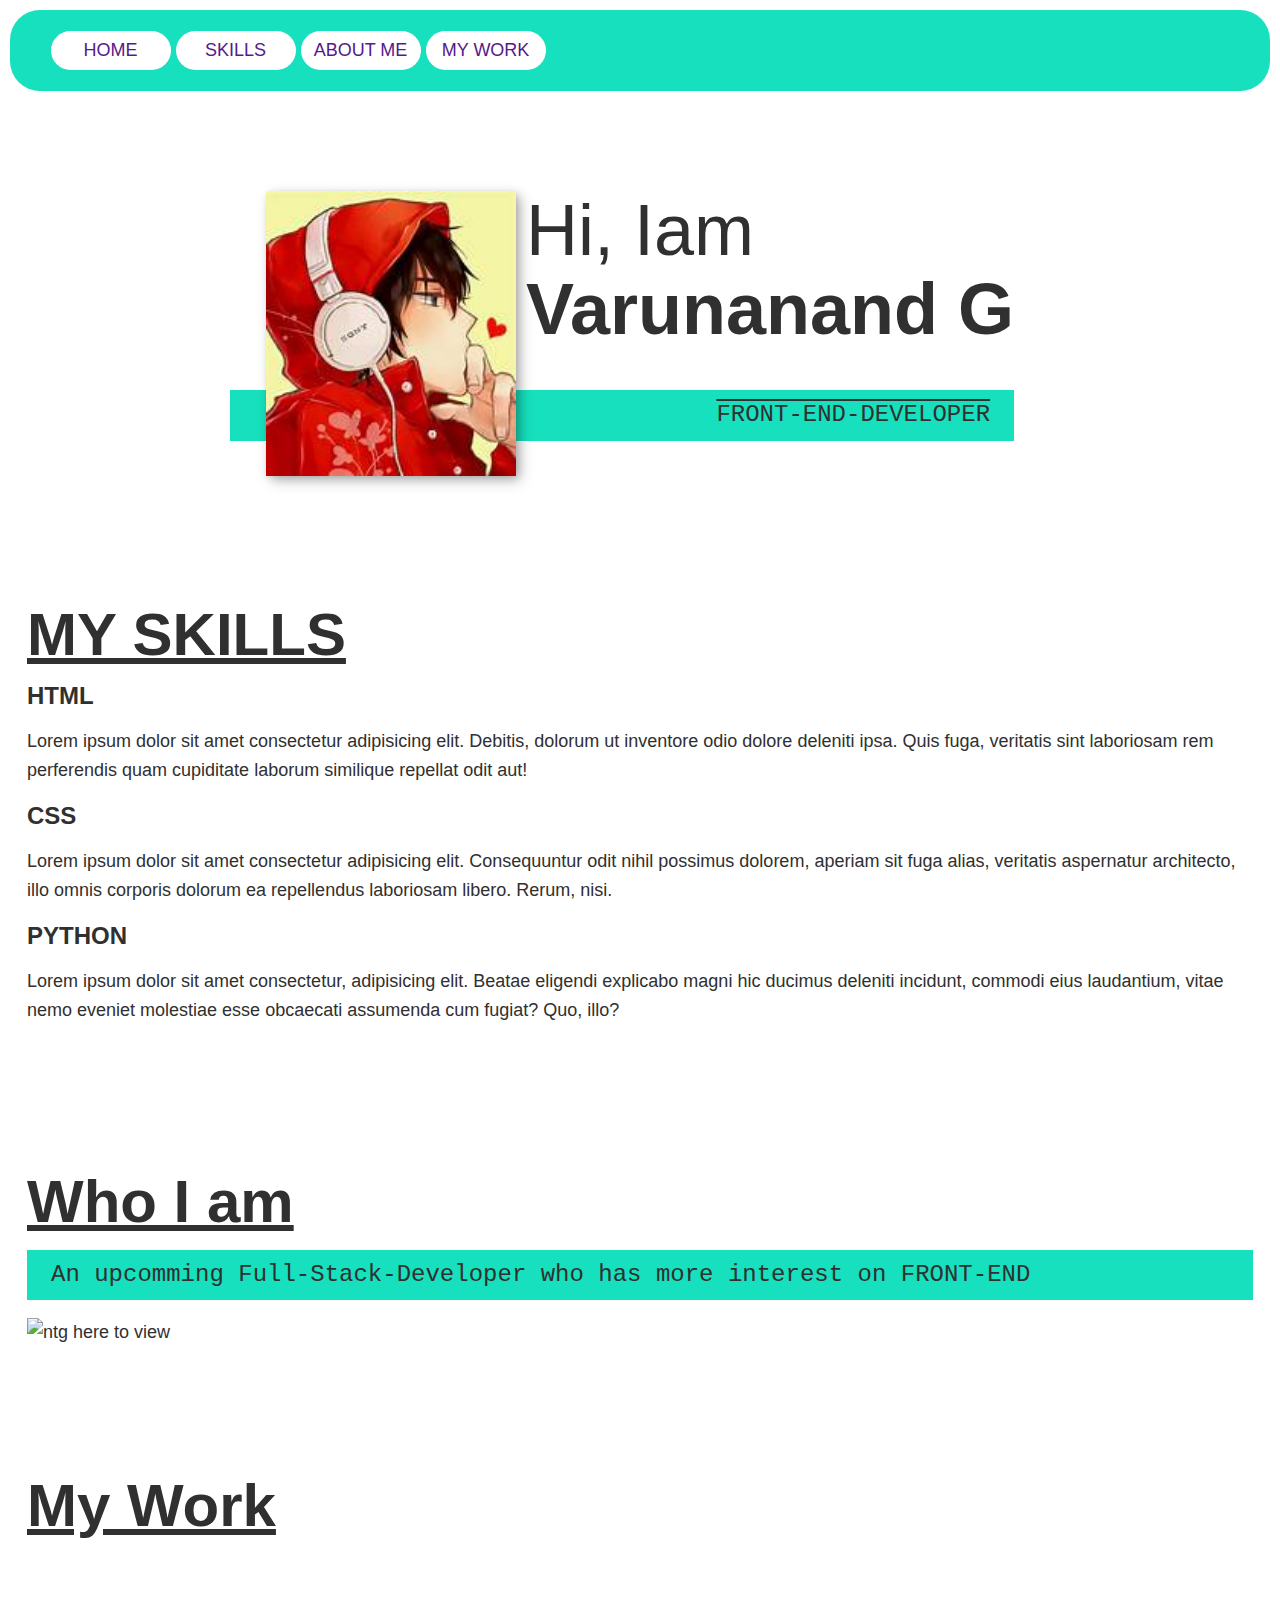
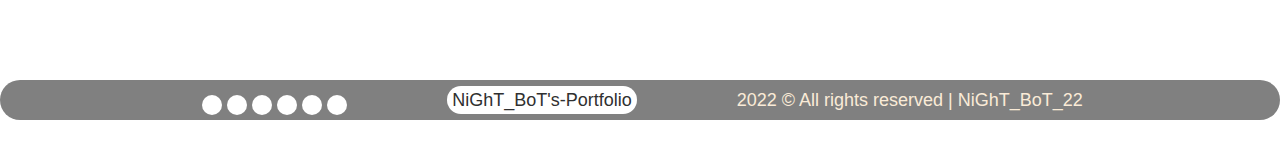
==== index.html @ c7f57b4f "Update index.html" ====
<!DOCTYPE html>
<html lang="en">
<head>
    <meta charset="UTF-8">
    <meta http-equiv="X-UA-Compatible" content="IE=edge">
    <meta name="viewport" content="width=device-width, initial-scale=1.0">
    <title>N_B's Portfolio-type1</title>

    <!-- fonts api from cdnjs.com -->

    <link rel="stylesheet" href="https://cdnjs.cloudflare.com/ajax/libs/normalize/8.0.1/normalize.min.css">

    <!-- <link rel="stylesheet"
    href="https://cdnjs.cloudflare.com/ajax/libs/font-awesome/6.1.1/css/all.css" 
    integrity="sha512-bLT0Qm9VnAYZDflyKcBaQ2gg0hSYNQrJ8RilYldYQ1FxQYoCLtUjuuRuZo+fjqhx/qtq/1itJ0C2ejDxltZVFg==" crossorigin="anonymous"> -->

    <link rel="stylesheet" href="./css/style.css">
    <link rel="stylesheet" href="./css/soc-style.css">

    <link rel="stylesheet" href="https://cdnjs.cloudflare.com/ajax/libs/font-awesome/6.1.1/css/all.min.css" integrity="sha512-KfkfwYDsLkIlwQp6LFnl8zNdLGxu9YAA1QvwINks4PhcElQSvqcyVLLD9aMhXd13uQjoXtEKNosOWaZqXgel0g==" crossorigin="anonymous" referrerpolicy="no-referrer" />

    <!-- fonts api from cdnjs.com -->

    <!-- google fonts api -->

    <!-- <link rel="preconnect" href="https://fonts.googleapis.com">
    <link rel="preconnect" href="https://fonts.gstatic.com" crossorigin>
    <link href="https://fonts.googleapis.com/css2?family=Source+code+Pro:400,900|Source+Sans+Pro:300,900&display=swap" rel="stylesheet"> -->

    <!-- google fonts api -->
</head>
<body>
    <header>
       
        <div class="nav__bar">
            <ul>
                <li class="nav__item"><a href="">HOME</a></li>
                <li class="nav__item"><a href="">SKILLS</a></li>
                <li class="nav__item"><a href="">ABOUT ME</a></li>
                <li class="nav__item"><a href="">MY WORK</a></li>  
            </ul>            
        </div>
    </header>

    <!-- INTRODUCTION -->
    <section class="intro" id="home">
        <h1 class="section__title section__title--intro">
            Hi, Iam <strong>Varunanand G</strong>
        </h1>
        <p class="section__subtitle section__subtitle--intro">FRONT-END-DEVELOPER</p>
        <img src="./img/img0.jpg" alt="a picture of varunanand" class="intro__img">
    </section>

    <!-- MY Skills -->
    <section class="my--skills" id="skills">
        <u><h2 class="section__title section__title--skills">MY SKILLS</h2></u>
        <div class="skills"> <!-- skills> -->

            <div class="skill"> <!-- skill> -->
                <u><h3>HTML</h3></u>
                <p>
                    Lorem ipsum dolor sit amet consectetur adipisicing elit. Debitis, dolorum ut inventore odio dolore deleniti ipsa. Quis fuga, veritatis sint laboriosam rem perferendis quam cupiditate laborum similique repellat odit aut!
                </p>
            </div> <!-- skill> -->

            <div class="skill"> <!-- skill> -->
                <u><h3>CSS</h3></u>
                <p>
                    Lorem ipsum dolor sit amet consectetur adipisicing elit. Consequuntur odit nihil possimus dolorem, aperiam sit fuga alias, veritatis aspernatur architecto, illo omnis corporis dolorum ea repellendus laboriosam libero. Rerum, nisi.
                </p>
            </div> <!-- skill> -->

            <div class="skill"> <!-- skill> -->
                <u><h3>PYTHON</h3></u>
                <p>
                    Lorem ipsum dolor sit amet consectetur, adipisicing elit. Beatae eligendi explicabo magni hic ducimus deleniti incidunt, commodi eius laudantium, vitae nemo eveniet molestiae esse obcaecati assumenda cum fugiat? Quo, illo?
                </p>
            </div> <!-- skill> -->

        </div> <!-- skills> -->

        <!-- <a href="#work" class="btn">My WORK</a> -->
    </section>

    <!-- About Me -->
    <section class="about-me" id="about">
        <u><h2 class="section__title section__title--about">Who I am</h2></u>
        <p class="section__subtitle section__subtitle--about">An upcomming Full-Stack-Developer who has more interest on FRONT-END</p>

        <div class="about--me__body">
            <p></p>
            <p></p>
        </div>

        <img src="" alt="ntg here to view">
    </section>

    <!-- my work -->
    <section class="my--work" id="work">
        <u><h2 class="section__title section__title--my_work">My Work</h2></u>
        <p class="section__subtitle">
            
        </p>

        <div class="portfolio">
            <a href="" class="portfolio__item">
                <img src="" alt="" class="portfolio__img">
            </a>
        </div>
    </section> 
    
    <!-- FOOTER -->
    <div class="footer-tab">
        <div class="social-lists">
            <a class="social-list social-list--facebook" style="--clr:#0165E1;" href="https://www.facebook.com/">
            <span><i class="fa-brands fa-facebook"></i></span>
            </a>
            <a class="social-list social-list--whatsapp" style="--clr:#25D366;" href="#">
            <span><i class="fa-brands fa-whatsapp"></i></span>
            </a>
            <a class="social-list social-list--instagram" style="--clr:#E1306C;" href="https://www.instagram.com/">
            <span><i class="fa-brands fa-instagram"></i></span>
            </a>
            <a class="social-list social-list--twitter" style="--clr:#1D9BF0;" href="https://twitter.com/">
            <span><i class="fa-brands fa-twitter"></i></span>
            </a>
            <a class="social-list social-list--github" style="--clr:#303030;" href="https://github.com/">
            <span><i class="fa-brands fa-github"></i></span>
            </a>
            <a class="social-list social-list--telegram" style="--clr:#2AABEE;" href="#">
            <span><i class="fa-brands fa-telegram"></i></span>
            </a>
        </div>

        <div class="end__title">
            NiGhT_BoT's-Portfolio
        </div>

        <div class="cc__rights">
            2022 © All rights reserved | NiGhT_BoT_22
        </div>
    </div>
</body>
</html>
---- css/style.css ----
*,
*::before,
*::after{
    box-sizing: border-box;
    text-decoration: none;
}

:root{
    --ff-primary: 'Source Sans Pro', sans-serif;
    --ff-secondary: 'Source Code Pro', monospace;

    --fw-reg: 300;
    --fw-bold: 900;

    --clr-light: #fff;
    --clr-dark: #303030;
    --clr--accent: #16e0bd;

    --fs-h1: 3rem;
    --fs-h2: 2.5rem;
    --fs-h3: 1.25rem;
    --fs-body: 1rem;

    --bs: 0.25em 0.25em 0.75em rgba(0,0,0,.25),
          0.15em 0.15em 0.5em rgba(0,0,0,.15),
          0.05em 0.05em 0.25em rgba(0,0,0,.05);
}

@media (min-width: 800px) {
    :root {
        --fs-h1: 4.5rem;
        --fs-h2: 3.75rem;
        --fs-h3: 1.5rem;
        --fs-body: 1.125rem;
    }
}

/* general styling */

body {
    background: var(--clr-light);
    color: var(--clr-dark);
    margin: 0;
    font-family: var(--ff-primary);
    font-size: var(--fs-body);
    line-height: 1.6;
}

section{
    padding-top: 5em;
    padding-right: 1.5em;
    padding-left: 1.5em;
    padding-bottom: 2em;
}
.footer{
    padding: 5em 1.5em;
}

img{
    display: block;
    max-width: 100%;
}

strong {font-weight: var(--fw-bold)}

/* Typography*/

h1,
h2,
h3 {
    line-height: 1.1;
    margin: 0;
}

h1 { font-size: var(--fs-h1) }
h2 { font-size: var(--fs-h2) }
h3 { font-size: var(--fs-h3) }

.section__title {
    margin-bottom: .25em;
}

.section__title--intro {
    font-weight: var(--fw-reg);
}

.section__title--intro strong {
    display: block;
}

.section__subtitle {
    margin:0;
    font-size: var(--fs-h3);
}

.section__subtitle--intro{
    text-decoration: overline;
}

.section__subtitle--intro,
.section__subtitle--about {
    background: var(--clr--accent);
    padding: .25em 1em;
    font-family: var(--ff-secondary);
    margin-bottom: .5em;
}

.section__title--skills,
.section__title--about,
.section__title--my_work{
    text-decoration: underline;
}
/* Header */
.nav__bar {
    background-color: #16e0bd;
    padding: .5px;
    margin: 10px;
    border-radius: 30px;
}

.nav__bar{
    position: sticky;
    top: 0;
}


.nav__bar ul li{
    display: inline-block;
    list-style: none;
    min-width: 120px;
    background: #fff;
    text-align: center;
    border-radius: 40px;
    padding: 5px;
    margin-top: 2.5px;
    margin-bottom: 2.5px;
}

/* Intro section */
.intro {
    position: relative;
}

.intro__img {
    box-shadow: var(--bs);
}

.section__subtitle--intro {
    display: block;
}

@media (min-width: 600px){
    .intro {
        display: grid;
        width: min-content;
        margin: 0 auto;
        grid-template-areas: 
        "img title"
        "img subtitle";
        grid-template-columns: min-content max-content;
    }
    .intro__img{
        grid-area: img;
        min-width: 250px;
        margin-right: 10px;
        z-index: 2;
    }
    .section__subtitle--intro{
        align-self: start;
        grid-column: -1/1 ;
        grid-row: 2;
        text-align: right;
        position: relative;
        left: -1.5em;
        width: calc(100% + 1.5em);
    }
}
---- css/soc-style.css ----
.footer-tab{
    display: flex;
    align-items: center;
    justify-content: center;
    background: gray;
    border-radius: 50px;
    padding: 5px;
    margin-top: 5em;
    margin-bottom: 2em;
}

.social-list span{
    display: inline-flex;
    background: #fff;
    color: var(--clr);
    padding: 10px;
    border-radius: 50px;
}

.social-lists{
    margin-right: 50px;
    margin-left: 30px;
}

.social-list span:hover{
    display: inline-flex;
    transform: translateZ(300px) perspective(100px);
    background-color: var(--clr);
    color: #fff;
}

.end__title{
    display: inline-flex;
    background: #fff;
    border-radius: 50px;
    margin-left: 50px;
    margin-right: 50px;
    padding-left: 5px;
    padding-right: 5px;
}

.cc__rights{
    display: inline-flex;
    color: antiquewhite;
    margin-left: 50px;
    margin-right: 25px;
}
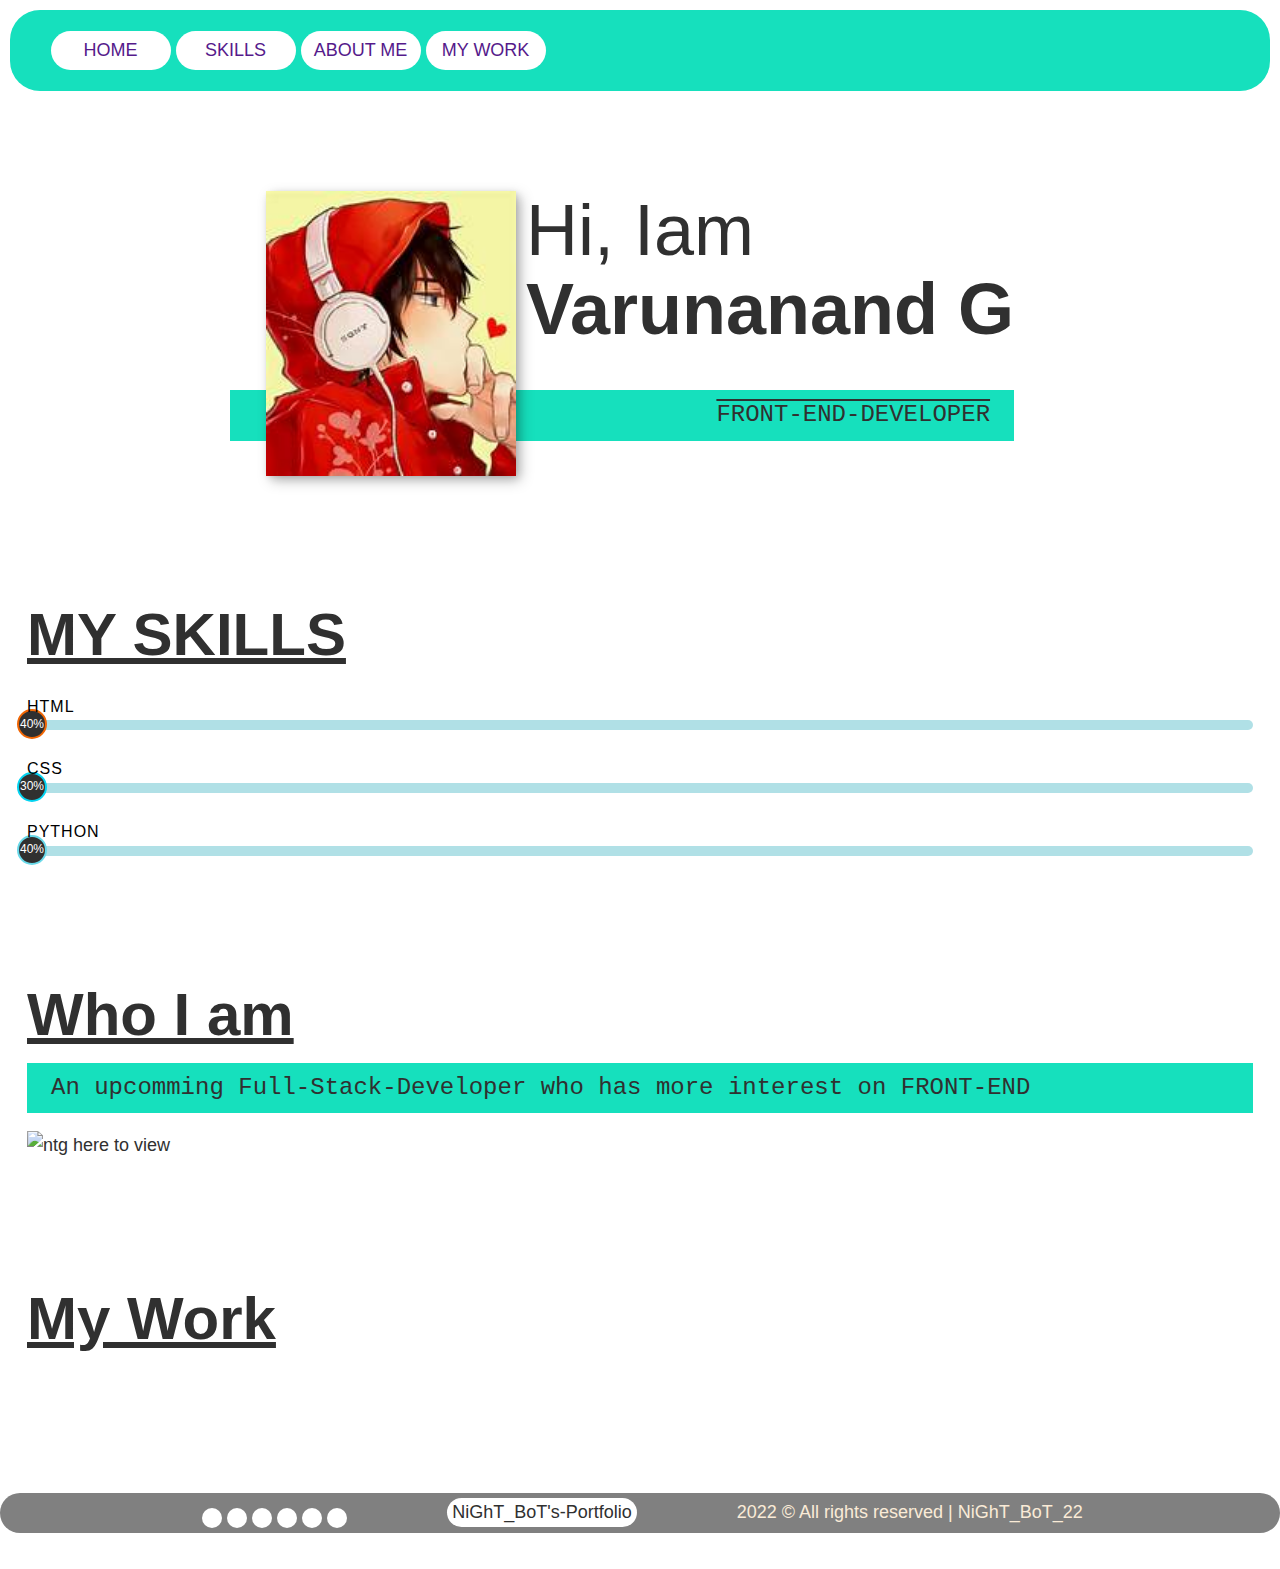
==== commit f8d5e122: "skills-addition" ====
--- a/index.html
+++ b/index.html
@@ -58,23 +58,26 @@
 
             <div class="skill"> <!-- skill> -->
                 <u><h3>HTML</h3></u>
-                <p>
-                    Lorem ipsum dolor sit amet consectetur adipisicing elit. Debitis, dolorum ut inventore odio dolore deleniti ipsa. Quis fuga, veritatis sint laboriosam rem perferendis quam cupiditate laborum similique repellat odit aut!
-                </p>
+                <div class="progress-bar">
+                    <div class="html"><span>40%</span>
+                    </div>
+                </div>                
             </div> <!-- skill> -->
 
             <div class="skill"> <!-- skill> -->
                 <u><h3>CSS</h3></u>
-                <p>
-                    Lorem ipsum dolor sit amet consectetur adipisicing elit. Consequuntur odit nihil possimus dolorem, aperiam sit fuga alias, veritatis aspernatur architecto, illo omnis corporis dolorum ea repellendus laboriosam libero. Rerum, nisi.
-                </p>
+                <div class="progress-bar">
+                    <div class="css"><span>30%</span>
+                    </div>
+                </div>
             </div> <!-- skill> -->
 
             <div class="skill"> <!-- skill> -->
                 <u><h3>PYTHON</h3></u>
-                <p>
-                    Lorem ipsum dolor sit amet consectetur, adipisicing elit. Beatae eligendi explicabo magni hic ducimus deleniti incidunt, commodi eius laudantium, vitae nemo eveniet molestiae esse obcaecati assumenda cum fugiat? Quo, illo?
-                </p>
+                <div class="progress-bar">
+                    <div class="python"><span>40%</span>
+                    </div>
+                </div>
             </div> <!-- skill> -->
 
         </div> <!-- skills> -->
--- a/css/soc-style.css
+++ b/css/soc-style.css
@@ -45,3 +45,81 @@
     margin-left: 50px;
     margin-right: 25px;
 }
+
+
+/* skills animated bar */
+
+.skills h3{
+    font-weight: 400;
+    letter-spacing: 1px;
+    margin-top: 30px;
+    margin-bottom: 5px;
+    color: black;
+    font-size: 16px;
+}
+
+.progress-bar{
+    background: powderblue;
+    max-width: auto;
+    min-width: auto;
+    height: 10px;
+    border-radius: 5px;
+}
+
+.progress-bar div{
+    height: 10px;
+    border-radius: 5px;
+    width: 0%;
+    /* background: teal; */
+}
+
+.progress-bar div span{
+    height: 30px;
+    width: 30px;
+    border-radius: 50%;
+    background: #303030;
+    float: right;
+    margin-top: -11px;
+    margin-right: -20px;
+    color: #fff;
+    display: flex;
+    align-items: center;
+    justify-content: center;
+    font-size: 12px;
+}
+
+.html{
+    background: #F16604;
+    animation:html 1s linear forwards;
+}
+@keyframes html{
+    100%{width: 40%;}
+}
+
+.css{
+    background: #04D4F1;
+    animation: css 1s linear forwards;
+}
+@keyframes css{
+    100%{width: 30%;}
+}
+
+.python{
+    background: #69D9E9;
+    animation: python 1s linear forwards;
+}
+@keyframes python{
+    100%{width: 40%;}
+}
+
+.html span{
+    border: 2px solid #F16604;
+}
+
+.css span{
+    border:2px solid #04D4F1;
+}
+
+.python span{
+    border:2px solid #69D9E9;
+}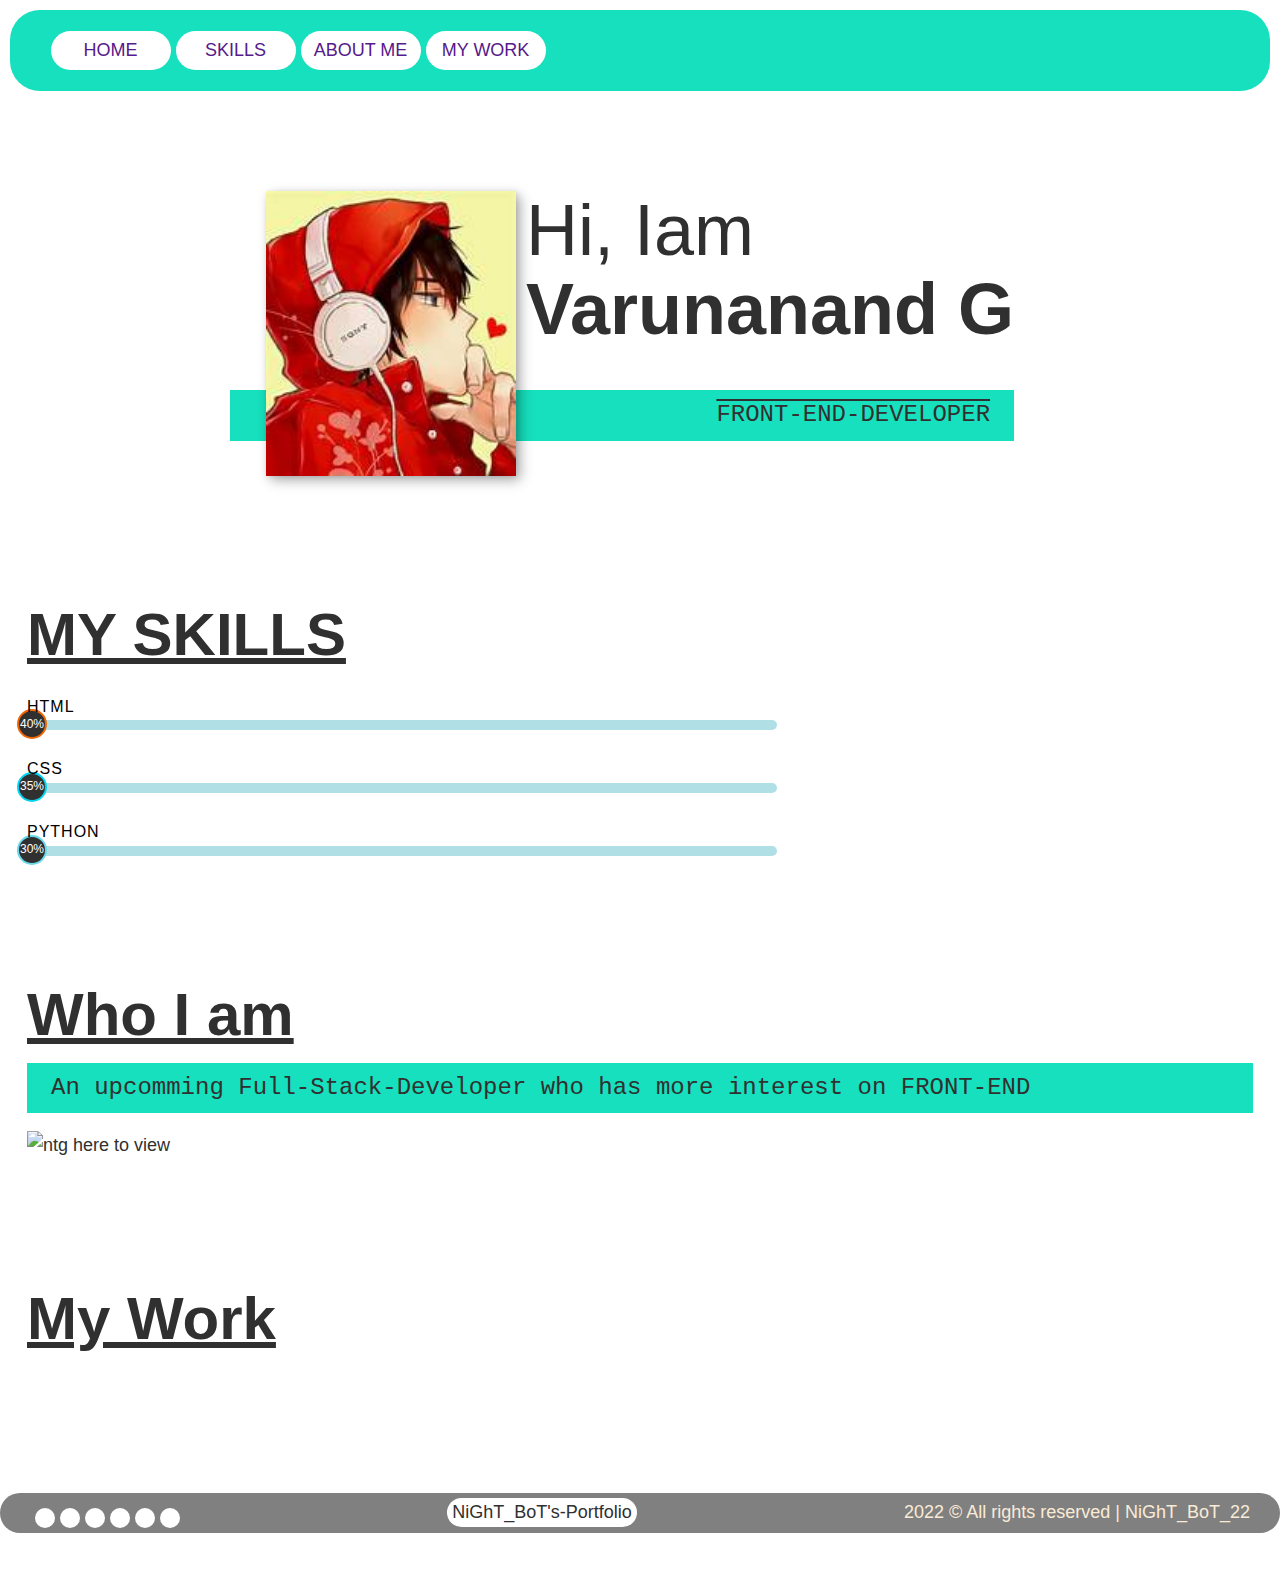
==== commit cc92f82b: "Update index.html" ====
--- a/index.html
+++ b/index.html
@@ -67,7 +67,7 @@
             <div class="skill"> <!-- skill> -->
                 <u><h3>CSS</h3></u>
                 <div class="progress-bar">
-                    <div class="css"><span>30%</span>
+                    <div class="css"><span>35%</span>
                     </div>
                 </div>
             </div> <!-- skill> -->
@@ -75,7 +75,7 @@
             <div class="skill"> <!-- skill> -->
                 <u><h3>PYTHON</h3></u>
                 <div class="progress-bar">
-                    <div class="python"><span>40%</span>
+                    <div class="python"><span>30%</span>
                     </div>
                 </div>
             </div> <!-- skill> -->
--- a/css/style.css
+++ b/css/style.css
@@ -119,15 +119,19 @@
 }
 
 .nav__bar{
-    position: sticky;
+    position: flex;
     top: 0;
+    flex: 1;
+    justify-content: space-between;
 }
 
 
 .nav__bar ul li{
-    display: inline-block;
+    display: inline-flex;
     list-style: none;
     min-width: 120px;
+    justify-content: center;
+    align-items: center;
     background: #fff;
     text-align: center;
     border-radius: 40px;
--- a/css/soc-style.css
+++ b/css/soc-style.css
@@ -1,7 +1,9 @@
 .footer-tab{
     display: flex;
+    flex-wrap: wrap;
+    flex: 1;
     align-items: center;
-    justify-content: center;
+    justify-content:space-between;
     background: gray;
     border-radius: 50px;
     padding: 5px;
@@ -60,7 +62,7 @@
 
 .progress-bar{
     background: powderblue;
-    max-width: auto;
+    max-width: 750px;
     min-width: auto;
     height: 10px;
     border-radius: 5px;
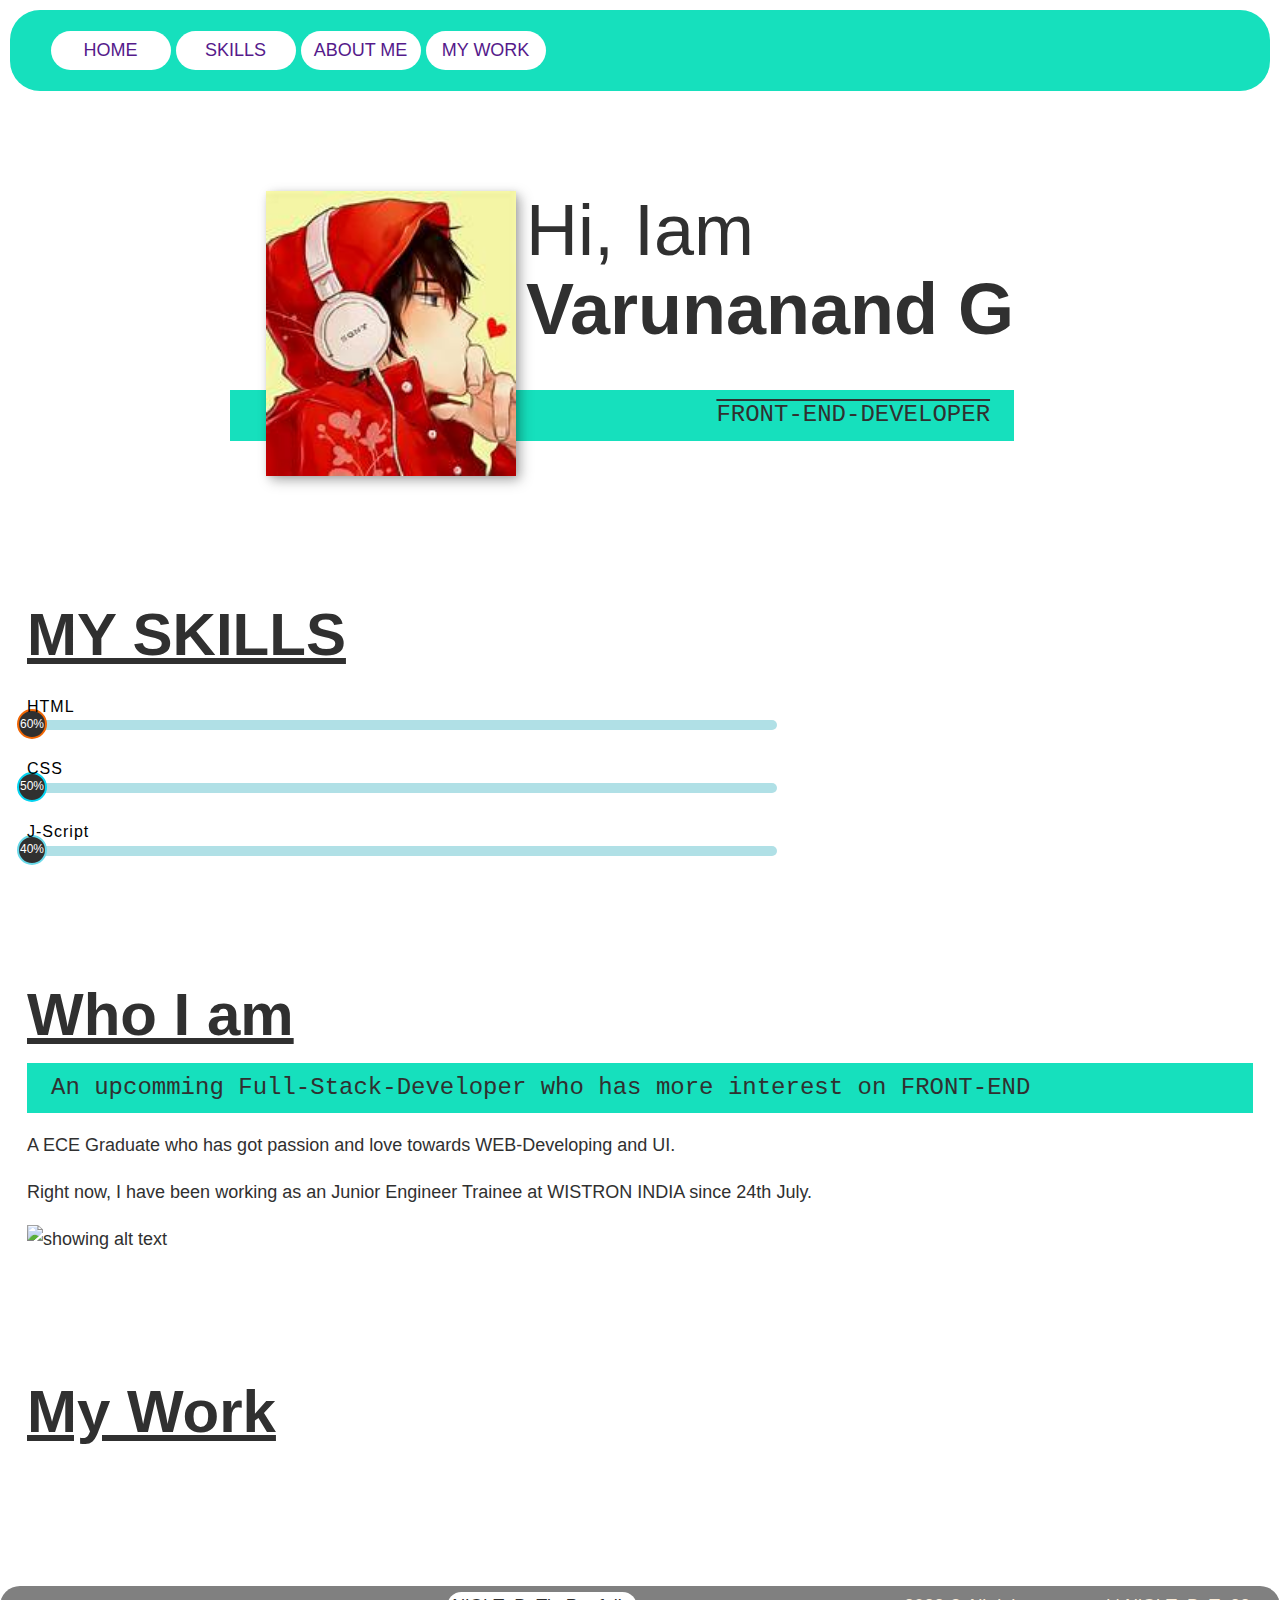
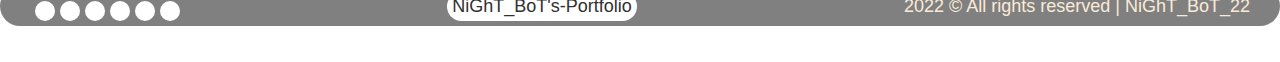
==== commit 91702b99: "update" ====
--- a/index.html
+++ b/index.html
@@ -59,7 +59,7 @@
             <div class="skill"> <!-- skill> -->
                 <u><h3>HTML</h3></u>
                 <div class="progress-bar">
-                    <div class="html"><span>40%</span>
+                    <div class="html"><span>60%</span>
                     </div>
                 </div>                
             </div> <!-- skill> -->
@@ -67,15 +67,15 @@
             <div class="skill"> <!-- skill> -->
                 <u><h3>CSS</h3></u>
                 <div class="progress-bar">
-                    <div class="css"><span>35%</span>
+                    <div class="css"><span>50%</span>
                     </div>
                 </div>
             </div> <!-- skill> -->
 
             <div class="skill"> <!-- skill> -->
-                <u><h3>PYTHON</h3></u>
+                <u><h3>J-Script</h3></u>
                 <div class="progress-bar">
-                    <div class="python"><span>30%</span>
+                    <div class="J-Script"><span>40%</span>
                     </div>
                 </div>
             </div> <!-- skill> -->
@@ -91,11 +91,11 @@
         <p class="section__subtitle section__subtitle--about">An upcomming Full-Stack-Developer who has more interest on FRONT-END</p>
 
         <div class="about--me__body">
-            <p></p>
-            <p></p>
+            <p>A ECE Graduate who has got passion and love towards WEB-Developing and UI.</p>
+            <p>Right now, I have been working as an Junior Engineer Trainee at WISTRON INDIA since 24th July.</p>
         </div>
 
-        <img src="" alt="ntg here to view">
+        <img src="" alt="showing alt text">
     </section>
 
     <!-- my work -->
--- a/css/soc-style.css
+++ b/css/soc-style.css
@@ -95,7 +95,7 @@
     animation:html 1s linear forwards;
 }
 @keyframes html{
-    100%{width: 40%;}
+    100%{width: 60%;}
 }
 
 .css{
@@ -103,14 +103,14 @@
     animation: css 1s linear forwards;
 }
 @keyframes css{
-    100%{width: 30%;}
+    100%{width: 50%;}
 }
 
-.python{
+.J-Script{
     background: #69D9E9;
-    animation: python 1s linear forwards;
+    animation: J-Script 1s linear forwards;
 }
-@keyframes python{
+@keyframes J-Script{
     100%{width: 40%;}
 }
 
@@ -122,6 +122,6 @@
     border:2px solid #04D4F1;
 }
 
-.python span{
+.J-Script span{
     border:2px solid #69D9E9;
 }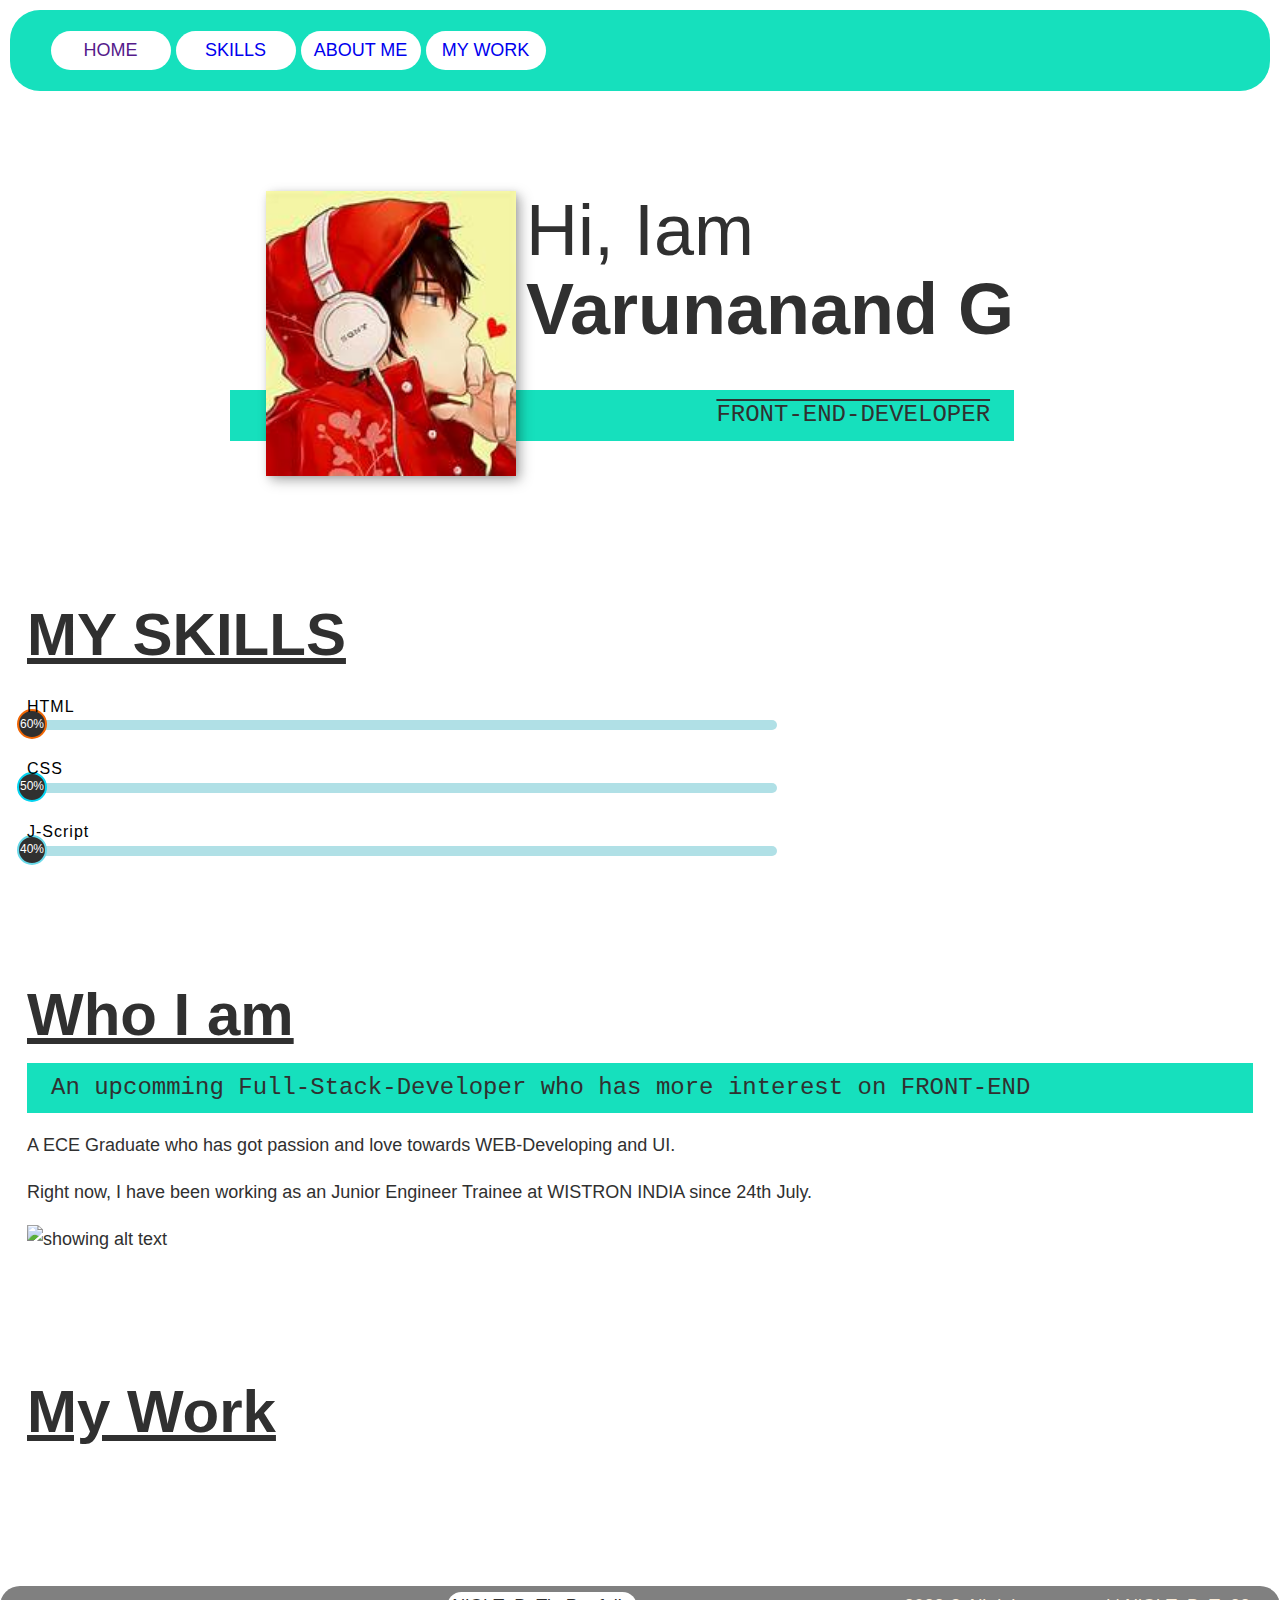
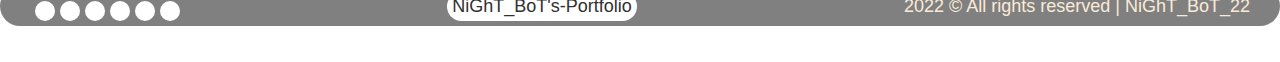
==== commit 07296fa0: "adding" ====
--- a/index.html
+++ b/index.html
@@ -35,9 +35,9 @@
         <div class="nav__bar">
             <ul>
                 <li class="nav__item"><a href="">HOME</a></li>
-                <li class="nav__item"><a href="">SKILLS</a></li>
-                <li class="nav__item"><a href="">ABOUT ME</a></li>
-                <li class="nav__item"><a href="">MY WORK</a></li>  
+                <li class="nav__item"><a href="./html/skills.html">SKILLS</a></li>
+                <li class="nav__item"><a href="./html/about.html">ABOUT ME</a></li>
+                <li class="nav__item"><a href="./html/my_work.html">MY WORK</a></li>  
             </ul>            
         </div>
     </header>
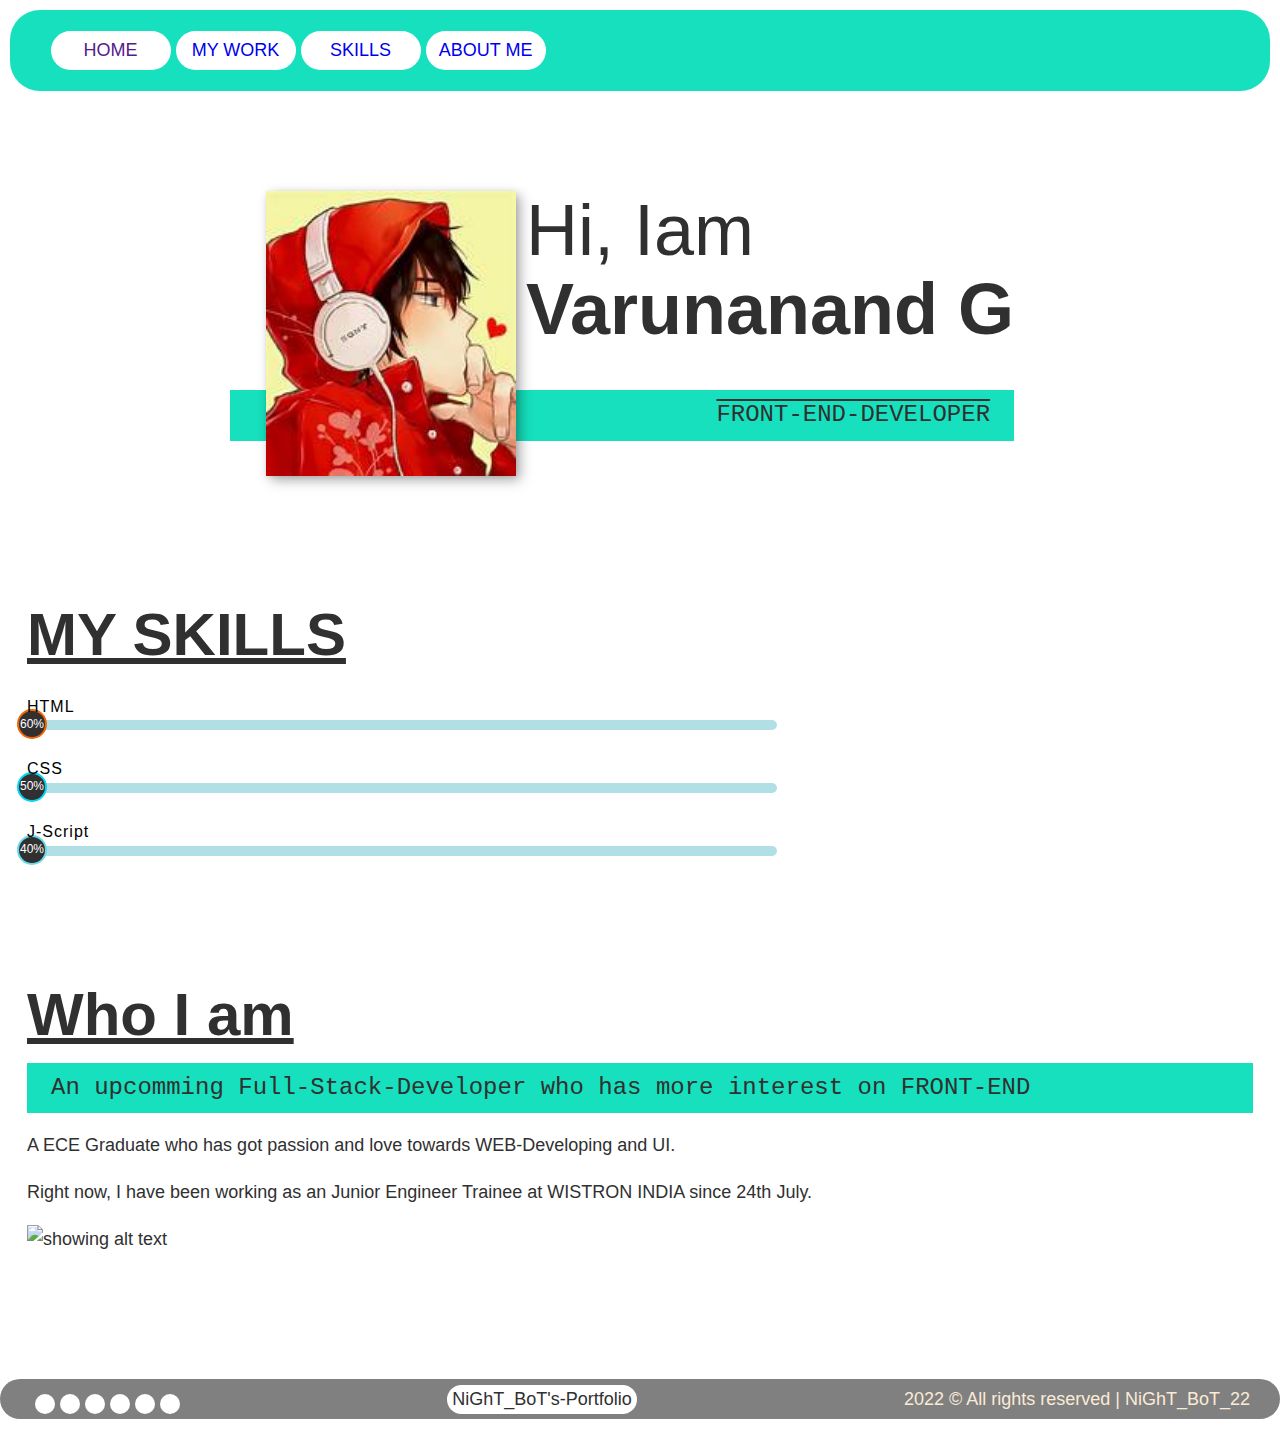
==== commit 58276539: "update" ====
--- a/index.html
+++ b/index.html
@@ -35,9 +35,10 @@
         <div class="nav__bar">
             <ul>
                 <li class="nav__item"><a href="">HOME</a></li>
-                <li class="nav__item"><a href="./html/skills.html">SKILLS</a></li>
-                <li class="nav__item"><a href="./html/about.html">ABOUT ME</a></li>
-                <li class="nav__item"><a href="./html/my_work.html">MY WORK</a></li>  
+                <li class="nav__item"><a href="./html/my_work.html">MY WORK</a></li> 
+                <li class="nav__item"><a href="#skills">SKILLS</a></li><!--./html/skills.html-->
+                <li class="nav__item"><a href="#about">ABOUT ME</a></li><!--./html/about.html-->
+                 
             </ul>            
         </div>
     </header>
@@ -99,10 +100,10 @@
     </section>
 
     <!-- my work -->
-    <section class="my--work" id="work">
+    <!-- <section class="my--work" id="work">
         <u><h2 class="section__title section__title--my_work">My Work</h2></u>
         <p class="section__subtitle">
-            
+
         </p>
 
         <div class="portfolio">
@@ -110,7 +111,7 @@
                 <img src="" alt="" class="portfolio__img">
             </a>
         </div>
-    </section> 
+    </section>  -->
     
     <!-- FOOTER -->
     <div class="footer-tab">
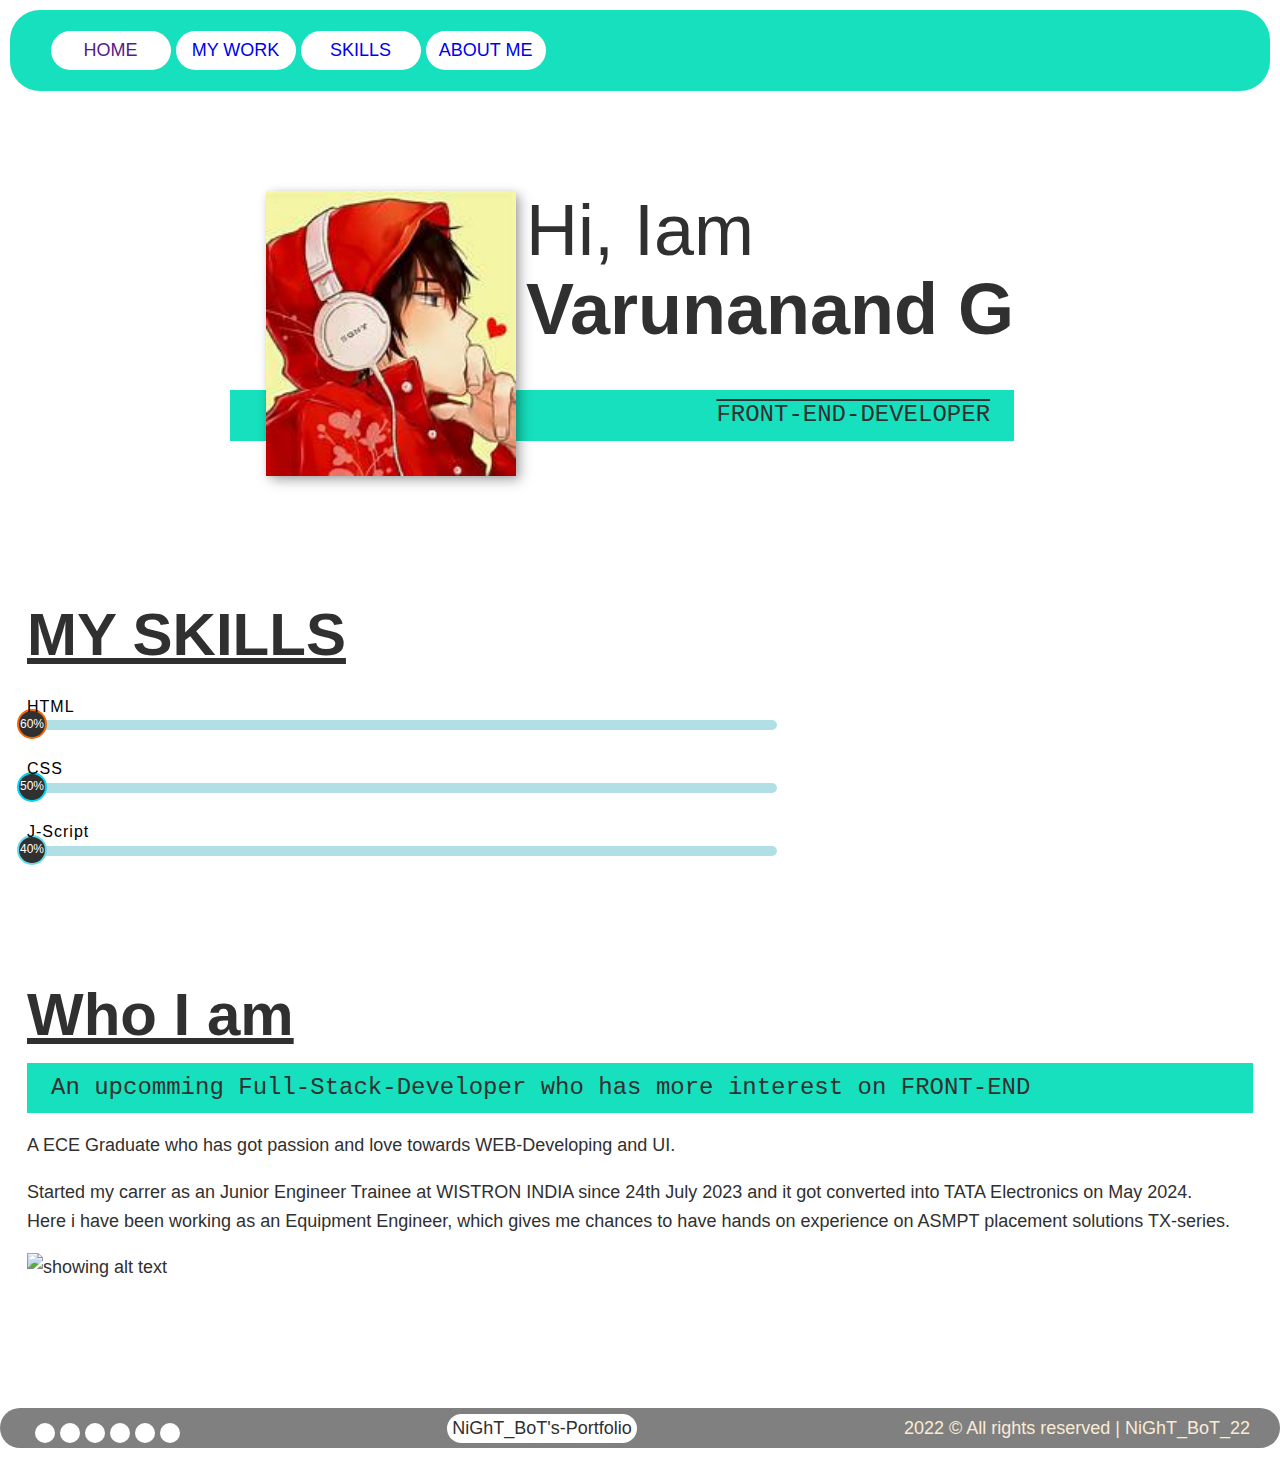
==== commit f4548f6d: "Update index.html" ====
--- a/index.html
+++ b/index.html
@@ -93,7 +93,10 @@
 
         <div class="about--me__body">
             <p>A ECE Graduate who has got passion and love towards WEB-Developing and UI.</p>
-            <p>Right now, I have been working as an Junior Engineer Trainee at WISTRON INDIA since 24th July.</p>
+            <p>Started my carrer as an Junior Engineer Trainee at WISTRON INDIA since 24th July 2023 and it got converted into TATA Electronics on May 2024.<br> 
+               Here i have been working as an Equipment Engineer, which gives me chances to have hands on experience on ASMPT placement solutions TX-series.
+               
+            </p>
         </div>
 
         <img src="" alt="showing alt text">
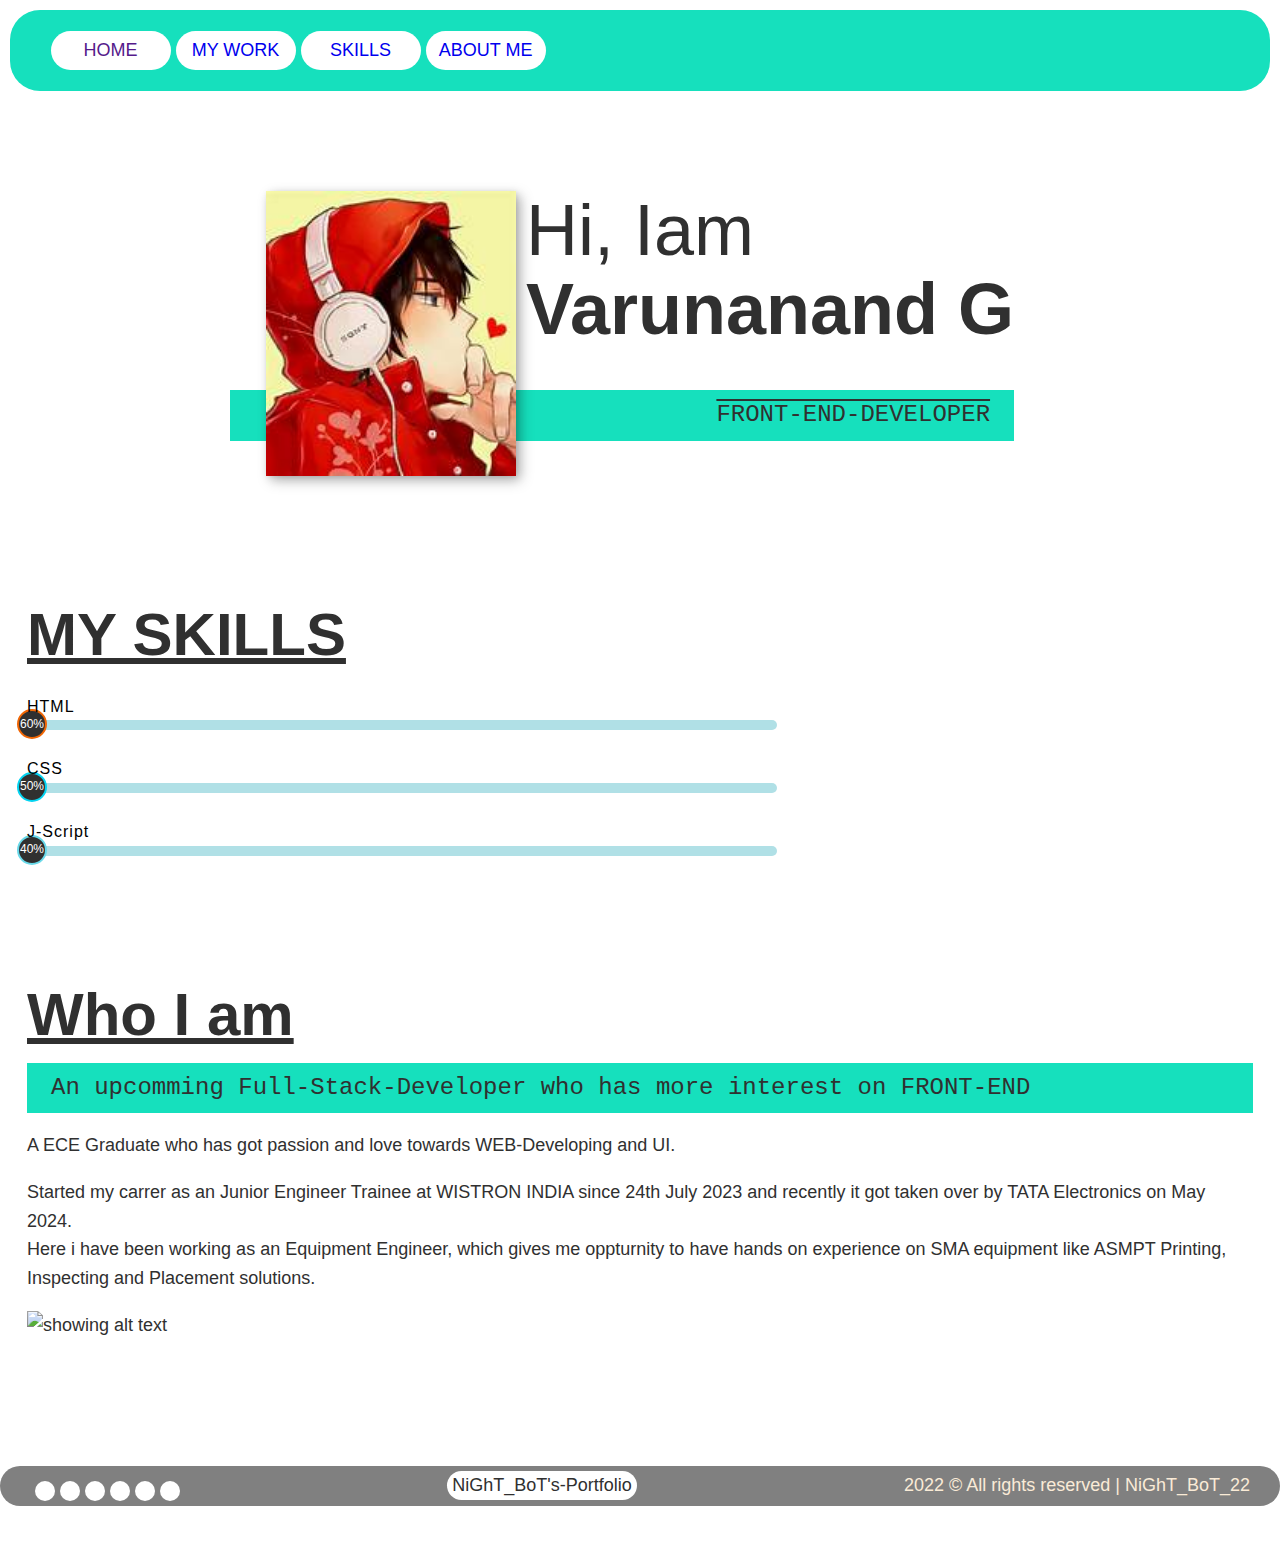
==== commit 559f9e75: "exp-update" ====
--- a/index.html
+++ b/index.html
@@ -93,8 +93,8 @@
 
         <div class="about--me__body">
             <p>A ECE Graduate who has got passion and love towards WEB-Developing and UI.</p>
-            <p>Started my carrer as an Junior Engineer Trainee at WISTRON INDIA since 24th July 2023 and it got converted into TATA Electronics on May 2024.<br> 
-               Here i have been working as an Equipment Engineer, which gives me chances to have hands on experience on ASMPT placement solutions TX-series.
+            <p>Started my carrer as an Junior Engineer Trainee at WISTRON INDIA since 24th July 2023 and recently it got taken over by TATA Electronics on May 2024.<br> 
+               Here i have been working as an Equipment Engineer, which gives me oppturnity to have hands on experience on SMA equipment like ASMPT Printing, Inspecting and Placement solutions.
                
             </p>
         </div>
